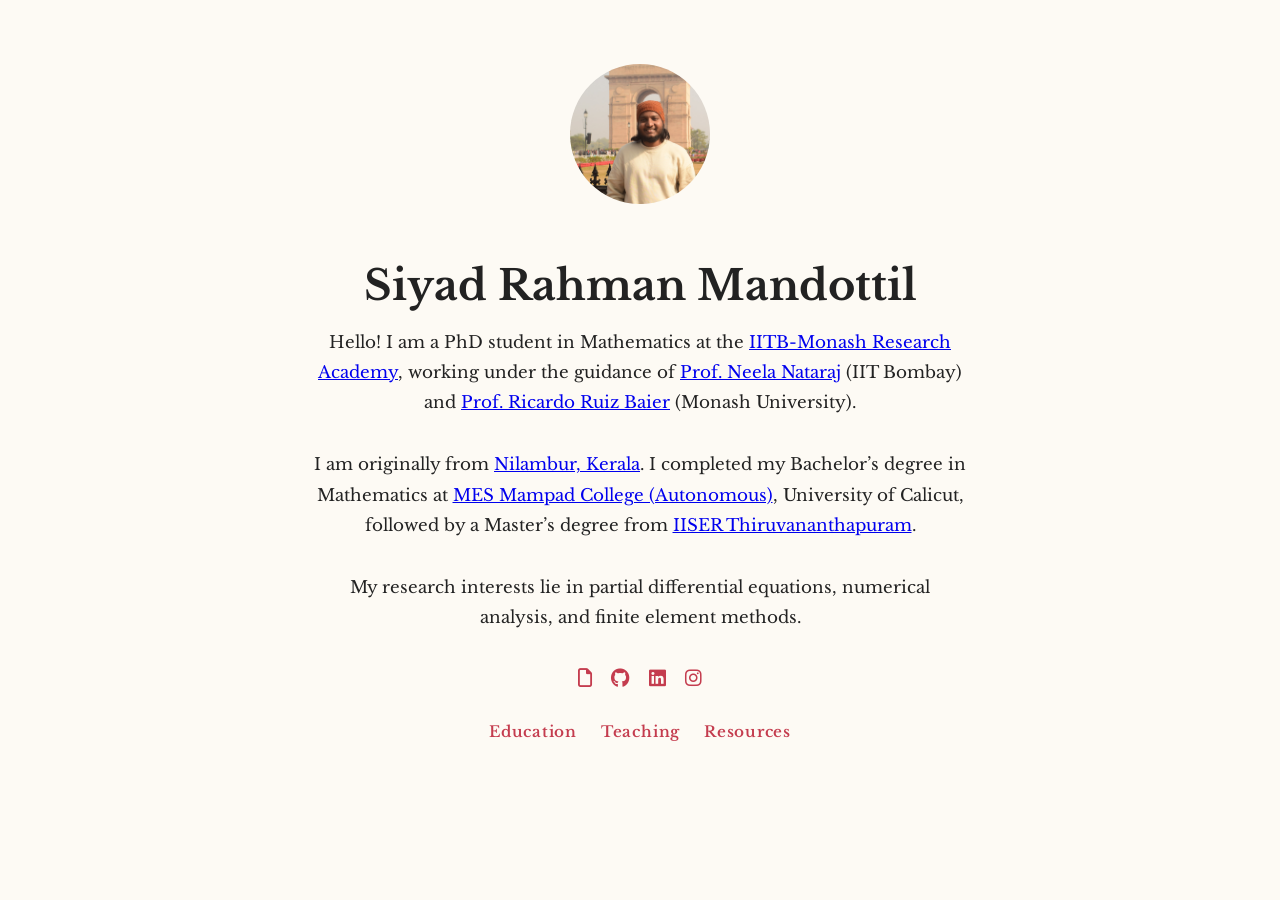
==== index.html @ 34211760 "Update" ====
<!DOCTYPE html>
<html lang="en">
<head>
  <meta charset="UTF-8" />
  <meta name="viewport" content="width=device-width, initial-scale=1.0" />
  <title>Siyad Rahman Mandottil</title>
  <link rel="stylesheet" href="style.css" />
  <!-- Icons -->
  <link rel="stylesheet" href="https://cdnjs.cloudflare.com/ajax/libs/font-awesome/6.5.1/css/all.min.css">
</head>
<body>
  <main class="container">

    <img class="avatar" src="profile.jpg" alt="profile">

    <h1>Siyad Rahman Mandottil</h1>

    <p class="bio">
      Hello! I am a PhD student in Mathematics at the <a href="https://iitbmonash.org/">IITB-Monash Research Academy</a>, working under the guidance of <a href="https://www.math.iitb.ac.in/~neela/">Prof. Neela Nataraj</a> (IIT Bombay) and <a href="https://ruizbaier.github.io/">Prof. Ricardo Ruiz Baier</a> (Monash University).</p>
      <p class="bio">I am originally from <a href="https://en.wikipedia.org/wiki/Nilambur">Nilambur, Kerala</a>. I completed my Bachelor’s degree in Mathematics at <a href="https://mesmampadcollege.edu.in/">MES Mampad College (Autonomous)</a>, University of Calicut, followed by a Master’s degree from <a href="https://www.iisertvm.ac.in/">IISER Thiruvananthapuram</a>.</p>
      <p class="bio">My research interests lie in partial differential equations, numerical analysis, and finite element methods.
    </p>

    <div class="icons">
      <a href="#" title="CV"><i class="fa-regular fa-file"></i></a>
      <a href="https://github.com/siyadrahmanm/" title="GitHub"><i class="fa-brands fa-github"></i></a>
      <a href="https://in.linkedin.com/in/siyad-rahman-mandottil-472b13235" title="LinkdIn"><i class="fa-brands fa-linkedin"></i></a>
      <a href="https://www.instagram.com/siyadrahmanm/" title="Instagram"><i class="fa-brands fa-instagram"></i></a>
    </div>

    <nav class="menu">
      <a href="education.html">Education</a>
      <a href="teaching.html">Teaching</a>
      <a href="resources.html">Resources</a>
    </nav>

  </main>
</body>
</html>
---- style.css ----
@import url('https://fonts.googleapis.com/css2?family=Libre+Baskerville:wght@400;700&display=swap');

:root {
  --bg: #fdfaf4;
  --text: #222;
  --accent: #c43c4e;
}

* {
  box-sizing: border-box;
}

body {
  margin: 0;
  font-family: 'Libre Baskerville', serif;
  background: var(--bg);
  color: var(--text);
}

.container {
  min-height: 100vh;
  max-width: 700px;
  margin: auto;
  padding: 4rem 1.5rem;
  text-align: center;
}

.avatar {
  width: 140px;
  height: 140px;
  border-radius: 50%;
  object-fit: cover;
  margin-bottom: 1.5rem;
}

h1 {
  font-size: 2.6rem;
  margin-bottom: 1rem;
}

.bio {
  font-size: 1.05rem;
  line-height: 1.8;
  margin-bottom: 2rem;
}

.accent {
  color: var(--accent);
}

.icons {
  display: flex;
  justify-content: center;
  gap: 1.2rem;
  margin-bottom: 2rem;
}

.icons a {
  color: var(--accent);
  font-size: 1.2rem;
  transition: transform 0.2s ease, opacity 0.2s ease;
}

.icons a:hover {
  transform: translateY(-2px);
  opacity: 0.8;
}

.menu {
  display: flex;
  justify-content: center;
  gap: 1.5rem;
  font-size: 0.95rem;
}

.menu a {
  text-decoration: none;
  color: var(--accent);
  font-weight: 600;
  letter-spacing: 0.05em;
}

.menu a:hover {
  text-decoration: underline;
}
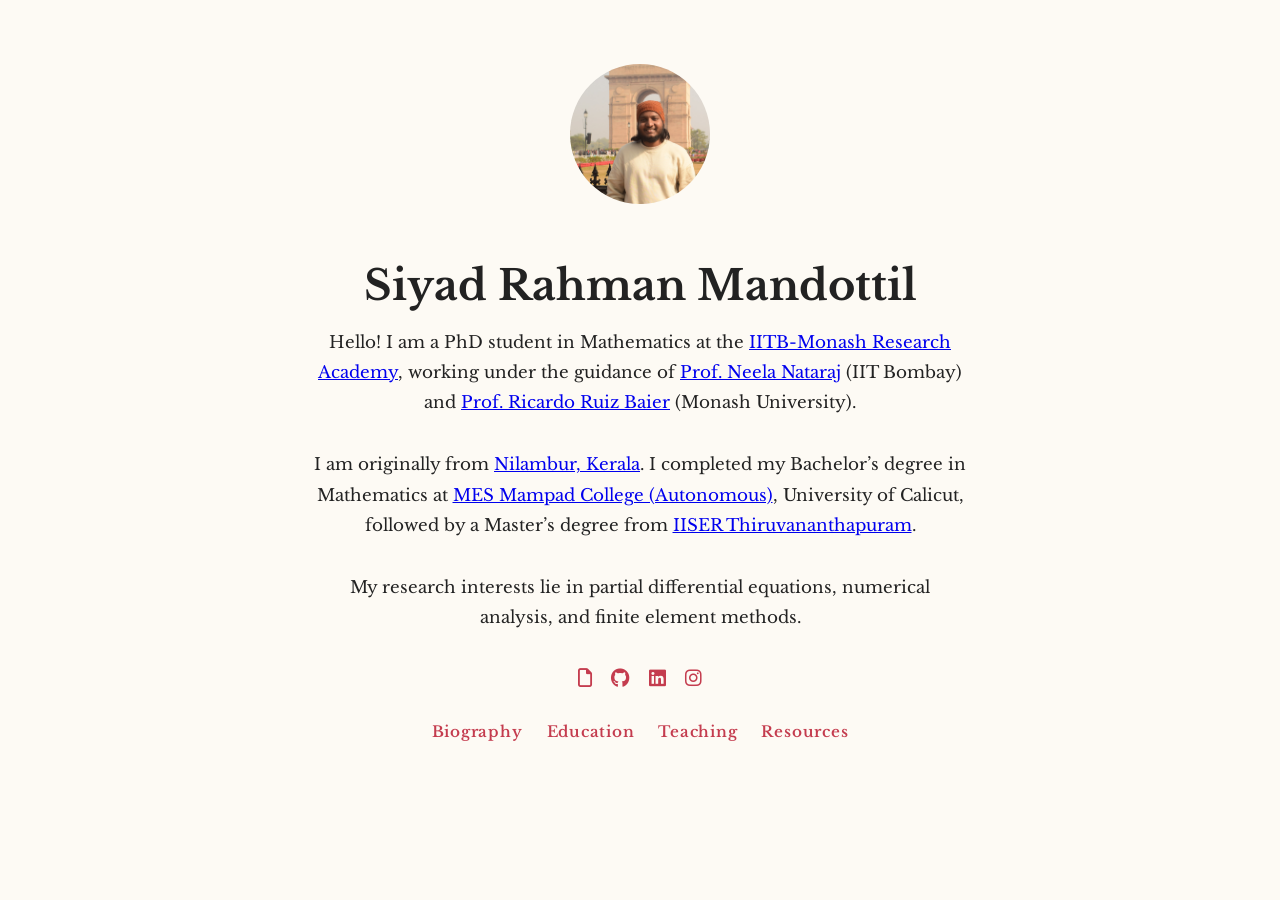
==== commit 846be1dc: "Update index.html" ====
--- a/index.html
+++ b/index.html
@@ -29,6 +29,7 @@
     </div>
 
     <nav class="menu">
+      <a href="about.html">Biography</a>
       <a href="education.html">Education</a>
       <a href="teaching.html">Teaching</a>
       <a href="resources.html">Resources</a>
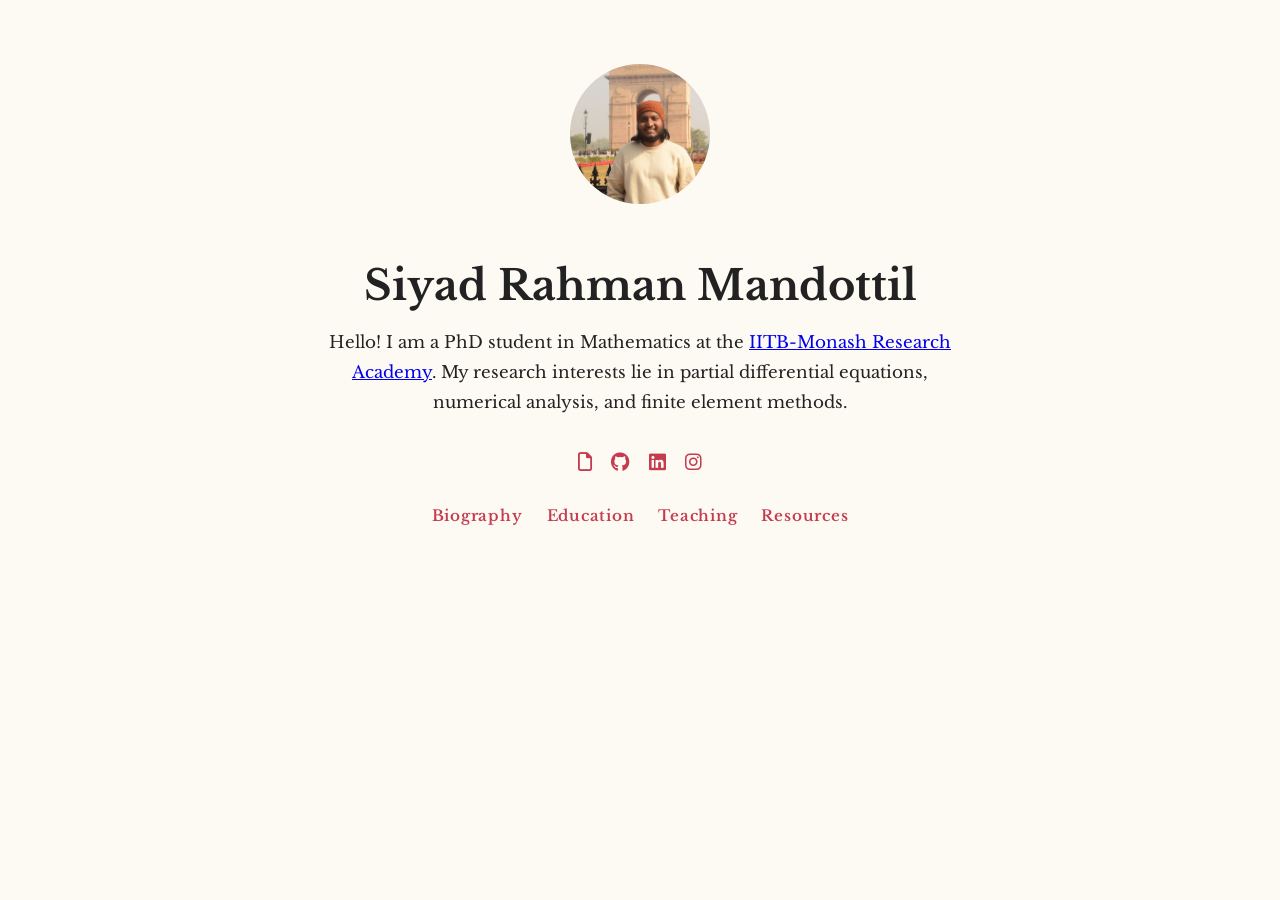
==== commit 893a2a2e: "Update index.html" ====
--- a/index.html
+++ b/index.html
@@ -16,9 +16,7 @@
     <h1>Siyad Rahman Mandottil</h1>
 
     <p class="bio">
-      Hello! I am a PhD student in Mathematics at the <a href="https://iitbmonash.org/">IITB-Monash Research Academy</a>, working under the guidance of <a href="https://www.math.iitb.ac.in/~neela/">Prof. Neela Nataraj</a> (IIT Bombay) and <a href="https://ruizbaier.github.io/">Prof. Ricardo Ruiz Baier</a> (Monash University).</p>
-      <p class="bio">I am originally from <a href="https://en.wikipedia.org/wiki/Nilambur">Nilambur, Kerala</a>. I completed my Bachelor’s degree in Mathematics at <a href="https://mesmampadcollege.edu.in/">MES Mampad College (Autonomous)</a>, University of Calicut, followed by a Master’s degree from <a href="https://www.iisertvm.ac.in/">IISER Thiruvananthapuram</a>.</p>
-      <p class="bio">My research interests lie in partial differential equations, numerical analysis, and finite element methods.
+      Hello! I am a PhD student in Mathematics at the <a href="https://iitbmonash.org/">IITB-Monash Research Academy</a>. My research interests lie in partial differential equations, numerical analysis, and finite element methods.
     </p>
 
     <div class="icons">
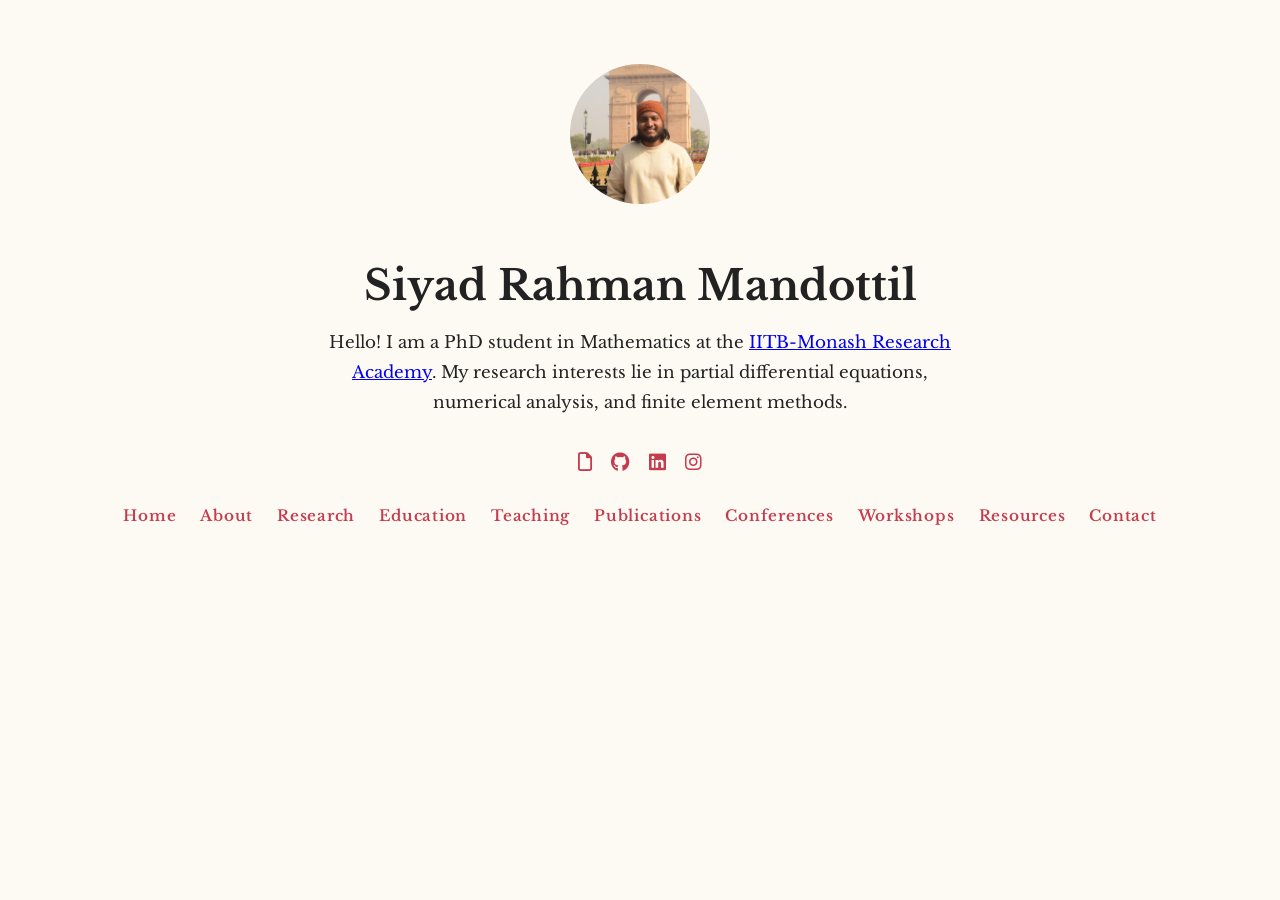
==== commit 0f3a270f: "Update index.html" ====
--- a/index.html
+++ b/index.html
@@ -27,10 +27,16 @@
     </div>
 
     <nav class="menu">
-      <a href="about.html">Biography</a>
+      <a href="index.html">Home</a>
+      <a href="about.html">About</a>
+      <a href="research.html">Research</a>
       <a href="education.html">Education</a>
       <a href="teaching.html">Teaching</a>
+      <a href="publications.html">Publications</a>
+      <a href="conferences.html">Conferences</a>
+      <a href="workshops.html">Workshops</a>
       <a href="resources.html">Resources</a>
+      <a href="contact.html">Contact</a>
     </nav>
 
   </main>
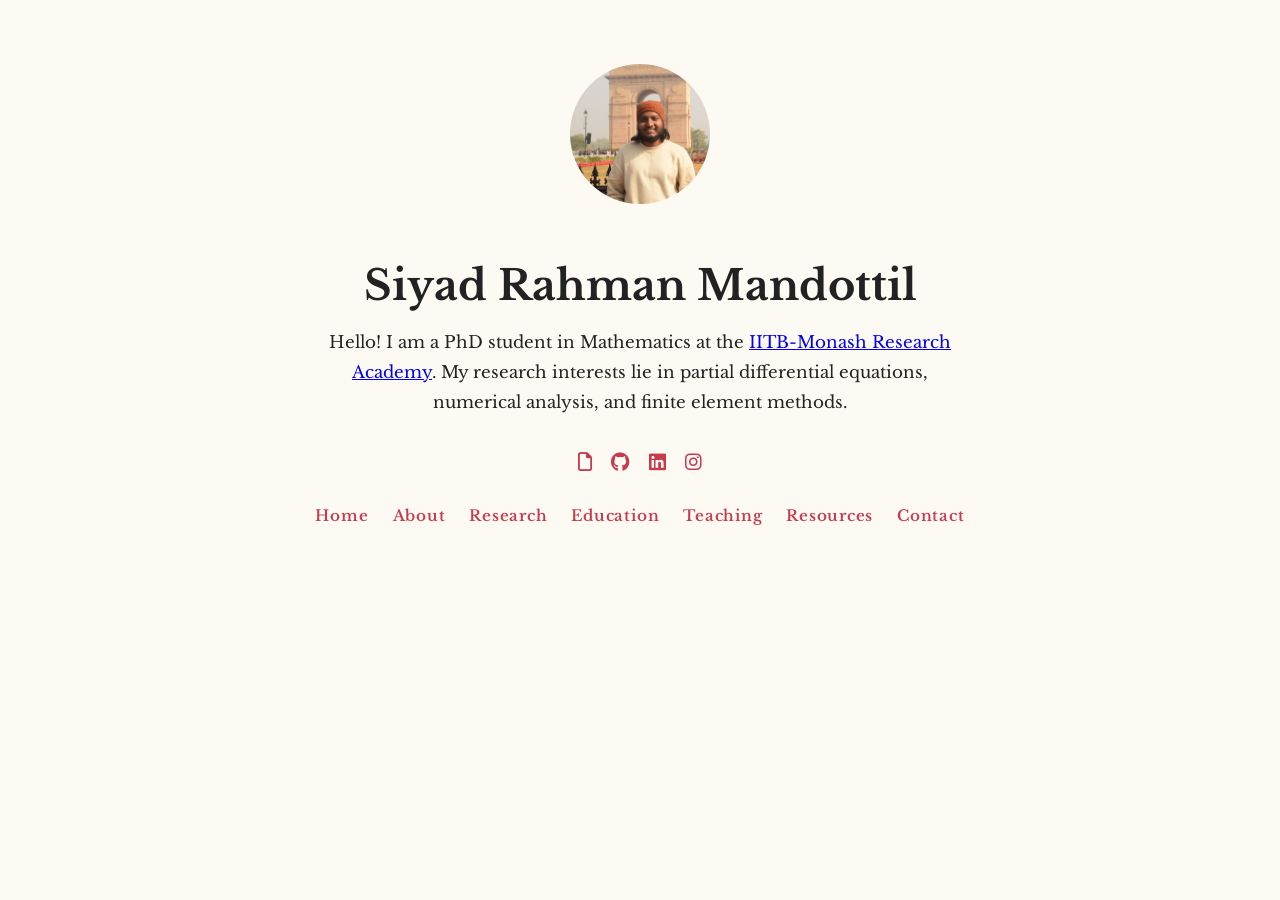
==== commit bf904e02: "Update index.html" ====
--- a/index.html
+++ b/index.html
@@ -32,9 +32,9 @@
       <a href="research.html">Research</a>
       <a href="education.html">Education</a>
       <a href="teaching.html">Teaching</a>
-      <a href="publications.html">Publications</a>
+      <!-- <a href="publications.html">Publications</a>
       <a href="conferences.html">Conferences</a>
-      <a href="workshops.html">Workshops</a>
+      <a href="workshops.html">Workshops</a> -->
       <a href="resources.html">Resources</a>
       <a href="contact.html">Contact</a>
     </nav>
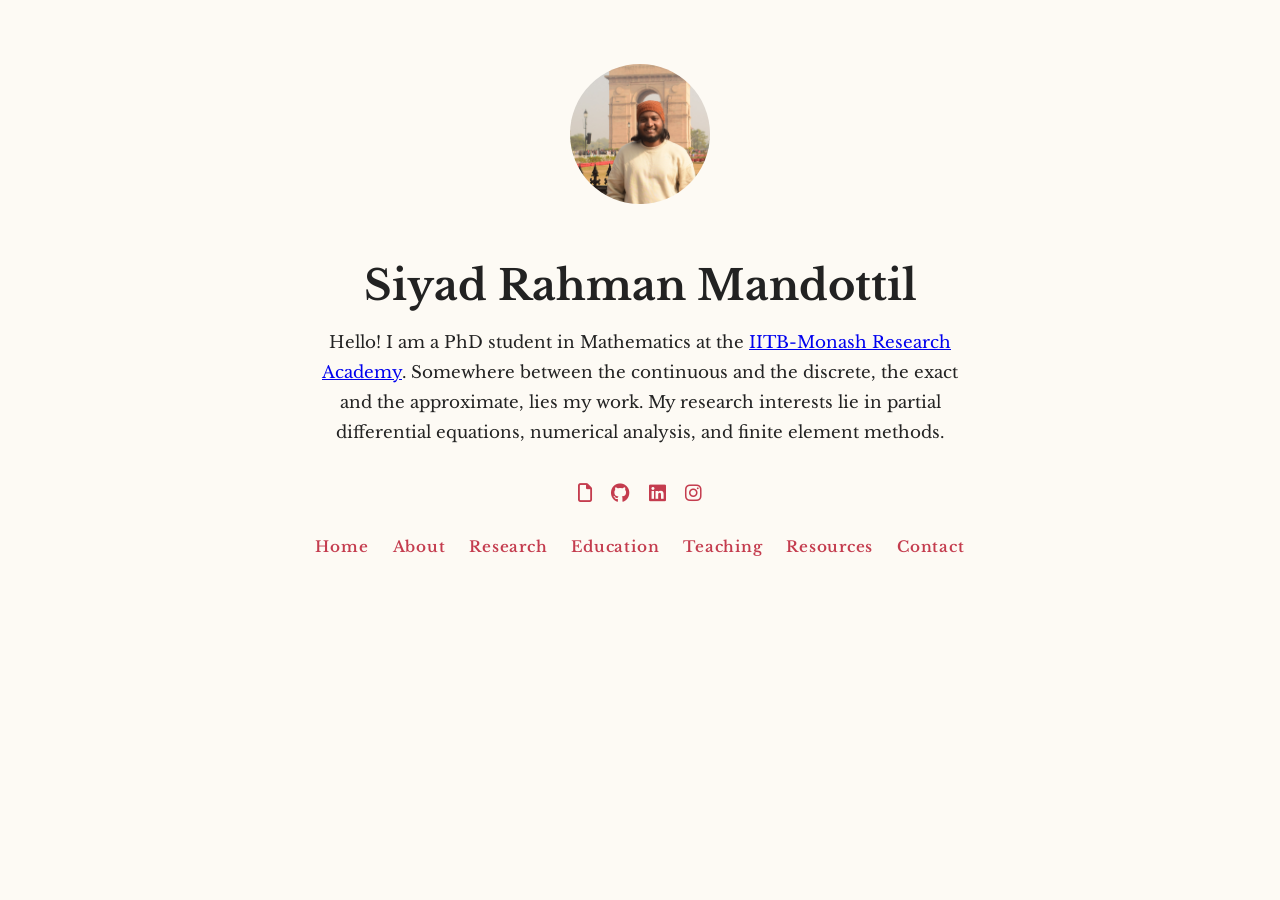
==== commit 97e0880a: "Update and rename home.html to index.html" ====
--- a/index.html
+++ b/index.html
@@ -10,13 +10,14 @@
 </head>
 <body>
   <main class="container">
-
     <img class="avatar" src="profile.jpg" alt="profile">
 
     <h1>Siyad Rahman Mandottil</h1>
 
     <p class="bio">
-      Hello! I am a PhD student in Mathematics at the <a href="https://iitbmonash.org/">IITB-Monash Research Academy</a>. My research interests lie in partial differential equations, numerical analysis, and finite element methods.
+      Hello! I am a PhD student in Mathematics at the <a href="https://iitbmonash.org/">IITB-Monash Research Academy</a>. 
+      Somewhere between the continuous and the discrete, the exact and the approximate, lies my work. My research interests lie in 
+      partial differential equations, numerical analysis, and finite element methods.
     </p>
 
     <div class="icons">
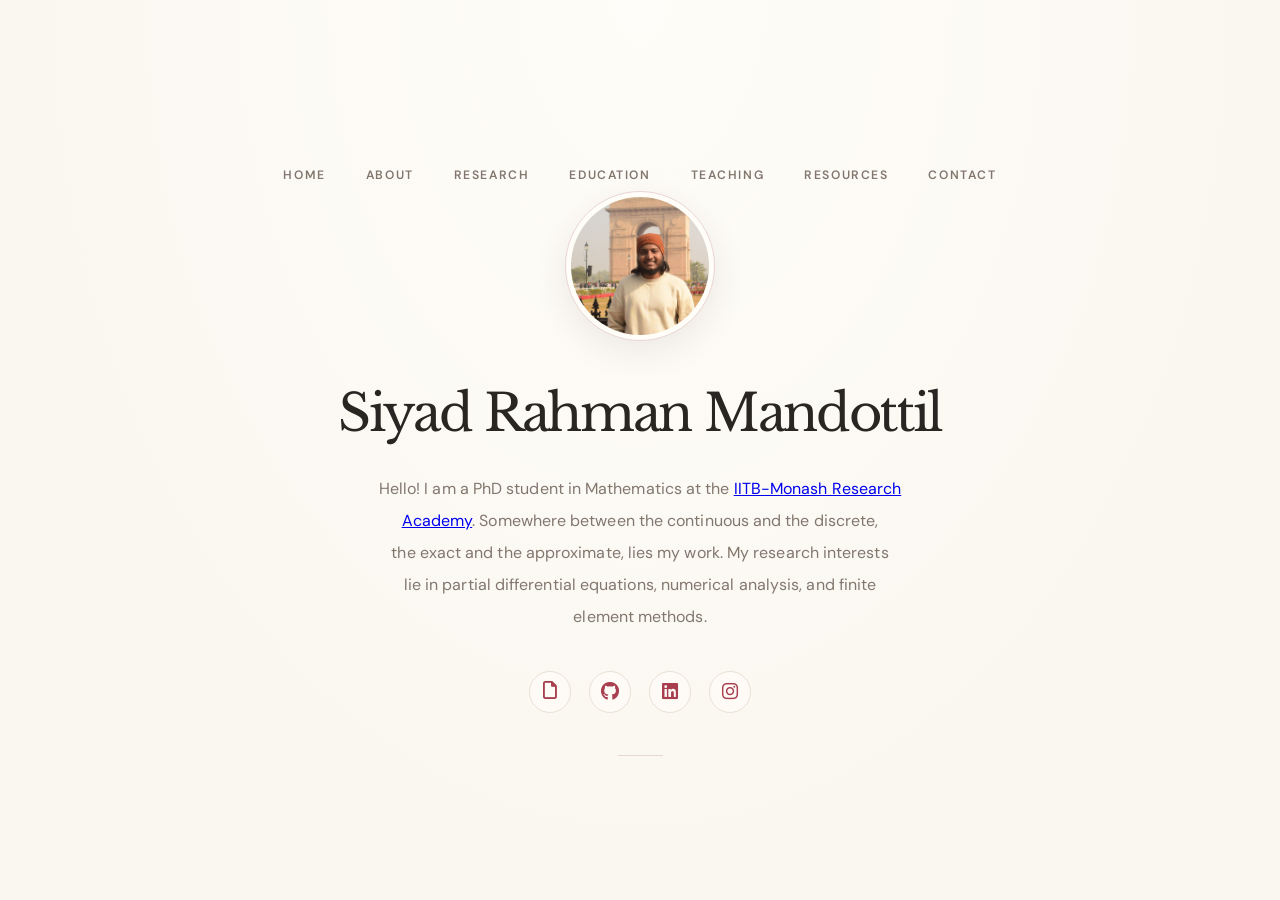
==== commit a8cfdab5: "Update index.html" ====
--- a/index.html
+++ b/index.html
@@ -10,6 +10,18 @@
 </head>
 <body>
   <main class="container">
+    <nav class="menu">
+      <a href="index.html">Home</a>
+      <a href="about.html">About</a>
+      <a href="research.html">Research</a>
+      <a href="education.html">Education</a>
+      <a href="teaching.html">Teaching</a>
+      <!-- <a href="publications.html">Publications</a>
+      <a href="conferences.html">Conferences</a>
+      <a href="workshops.html">Workshops</a> -->
+      <a href="resources.html">Resources</a>
+      <a href="contact.html">Contact</a>
+    </nav>
     <img class="avatar" src="profile.jpg" alt="profile">
 
     <h1>Siyad Rahman Mandottil</h1>
@@ -27,19 +39,6 @@
       <a href="https://www.instagram.com/siyadrahmanm/" title="Instagram"><i class="fa-brands fa-instagram"></i></a>
     </div>
 
-    <nav class="menu">
-      <a href="index.html">Home</a>
-      <a href="about.html">About</a>
-      <a href="research.html">Research</a>
-      <a href="education.html">Education</a>
-      <a href="teaching.html">Teaching</a>
-      <!-- <a href="publications.html">Publications</a>
-      <a href="conferences.html">Conferences</a>
-      <a href="workshops.html">Workshops</a> -->
-      <a href="resources.html">Resources</a>
-      <a href="contact.html">Contact</a>
-    </nav>
-
   </main>
 </body>
 </html>
--- a/style.css
+++ b/style.css
@@ -1,4 +1,392 @@
-@import url('https://fonts.googleapis.com/css2?family=Libre+Baskerville:wght@400;700&display=swap');
+@import url('https://fonts.googleapis.com/css2?family=DM+Sans:wght@400;500;600;700&family=Libre+Baskerville:wght@400;700&display=swap');
+
+/* ==============================
+   COLOUR PALETTE
+============================== */
+
+:root {
+  --bg: #faf7f0;
+  --surface: #fffdf8;
+  --text: #292522;
+  --muted: #82776e;
+  --accent: #a83e50;
+  --accent-light: #ead5d5;
+  --border: #e9e1d6;
+}
+
+/* ==============================
+   GLOBAL STYLES
+============================== */
+
+* {
+  box-sizing: border-box;
+}
+
+html {
+  scroll-behavior: smooth;
+}
+
+body {
+  margin: 0;
+  min-height: 100vh;
+
+  font-family: 'DM Sans', sans-serif;
+  background:
+    radial-gradient(
+      ellipse at top,
+      #fffdf9 0%,
+      transparent 70%
+    ),
+    var(--bg);
+
+  color: var(--text);
+  -webkit-font-smoothing: antialiased;
+}
+
+/* ==============================
+   MAIN CONTAINER
+============================== */
+
+.container {
+  width: min(100% - 48px, 760px);
+  min-height: 100vh;
+
+  margin-inline: auto;
+  padding: clamp(80px, 13vh, 140px) 0 70px;
+
+  display: flex;
+  flex-direction: column;
+  align-items: center;
+  justify-content: center;
+
+  text-align: center;
+}
+
+/* ==============================
+   PROFILE IMAGE
+============================== */
+
+.avatar {
+  display: block;
+
+  width: 150px;
+  height: 150px;
+
+  object-fit: cover;
+  border-radius: 50%;
+
+  padding: 5px;
+  border: 1px solid var(--accent-light);
+  background: var(--surface);
+
+  margin: 0 auto 38px;
+
+  box-shadow:
+    0 10px 35px rgba(70, 40, 35, 0.09);
+
+  transition:
+    transform 0.4s ease,
+    box-shadow 0.4s ease;
+}
+
+.avatar:hover {
+  transform: scale(1.04);
+
+  box-shadow:
+    0 14px 40px rgba(70, 40, 35, 0.15);
+}
+
+/* ==============================
+   MAIN HEADING
+============================== */
+
+h1 {
+  max-width: 650px;
+
+  margin: 0 auto 24px;
+
+  font-family: 'Libre Baskerville', serif;
+  font-size: clamp(2.1rem, 5vw, 3.2rem);
+
+  font-weight: 400;
+  line-height: 1.35;
+  letter-spacing: -0.045em;
+
+  text-align: center;
+}
+
+/* Accent text */
+
+.accent {
+  color: var(--accent);
+  font-style: italic;
+}
+
+/* ==============================
+   BIO / INTRODUCTION
+============================== */
+
+.bio {
+  width: 100%;
+  max-width: 530px;
+
+  margin: 0 auto 38px;
+
+  font-size: 1rem;
+  line-height: 2;
+  letter-spacing: 0.005em;
+
+  color: var(--muted);
+
+  text-align: center;
+  text-wrap: pretty;
+}
+
+/* ==============================
+   DECORATIVE DIVIDER
+============================== */
+
+.container::after {
+  content: "";
+
+  display: block;
+
+  width: 45px;
+  height: 1px;
+
+  background: var(--accent-light);
+
+  margin: 0 auto 32px;
+}
+
+/* ==============================
+   SOCIAL ICONS
+============================== */
+
+.icons {
+  display: flex;
+  align-items: center;
+  justify-content: center;
+
+  gap: 18px;
+
+  width: 100%;
+  margin: 0 auto 42px;
+}
+
+.icons a {
+  width: 42px;
+  height: 42px;
+
+  display: flex;
+  align-items: center;
+  justify-content: center;
+
+  color: var(--accent);
+  font-size: 1.15rem;
+
+  border: 1px solid var(--border);
+  border-radius: 50%;
+
+  background: rgba(255, 253, 248, 0.7);
+
+  text-decoration: none;
+
+  transition:
+    color 0.3s ease,
+    background 0.3s ease,
+    border-color 0.3s ease,
+    transform 0.3s ease,
+    box-shadow 0.3s ease;
+}
+
+.icons a:hover {
+  color: white;
+
+  background: var(--accent);
+  border-color: var(--accent);
+
+  transform: translateY(-4px);
+
+  box-shadow:
+    0 5px 15px rgba(168, 62, 80, 0.18);
+}
+
+/* ==============================
+   NAVIGATION MENU
+============================== */
+
+.menu {
+  width: 100%;
+
+  display: flex;
+  align-items: center;
+  justify-content: center;
+  flex-wrap: wrap;
+
+  gap: 16px 36px;
+
+  margin: 0 auto;
+  padding: 0 10px;
+
+  font-size: 0.76rem;
+  letter-spacing: 0.13em;
+  text-transform: uppercase;
+
+  text-align: center;
+}
+
+.menu a {
+  position: relative;
+
+  display: inline-block;
+
+  padding: 8px 2px;
+
+  text-decoration: none;
+  color: var(--muted);
+
+  font-weight: 600;
+
+  transition: color 0.25s ease;
+}
+
+/* Animated underline */
+
+.menu a::after {
+  content: "";
+
+  position: absolute;
+
+  left: 0;
+  bottom: 2px;
+
+  width: 0;
+  height: 1px;
+
+  background: var(--accent);
+
+  transition: width 0.3s ease;
+}
+
+.menu a:hover {
+  color: var(--accent);
+}
+
+.menu a:hover::after {
+  width: 100%;
+}
+
+/* ==============================
+   TEXT SELECTION
+============================== */
+
+::selection {
+  background: var(--accent-light);
+  color: var(--text);
+}
+
+/* ==============================
+   MOBILE RESPONSIVENESS
+============================== */
+
+@media (max-width: 600px) {
+
+  .container {
+    width: calc(100% - 40px);
+
+    min-height: 100svh;
+
+    padding: 65px 0 50px;
+  }
+
+  .avatar {
+    width: 125px;
+    height: 125px;
+
+    margin-bottom: 30px;
+  }
+
+  h1 {
+    font-size: clamp(2rem, 9vw, 2.6rem);
+
+    line-height: 1.4;
+
+    margin-bottom: 20px;
+  }
+
+  .bio {
+    max-width: 440px;
+
+    font-size: 0.93rem;
+    line-height: 1.9;
+
+    margin-bottom: 30px;
+  }
+
+  .container::after {
+    margin-bottom: 27px;
+  }
+
+  .icons {
+    gap: 15px;
+
+    margin-bottom: 34px;
+  }
+
+  .menu {
+    gap: 10px 23px;
+
+    font-size: 0.7rem;
+    letter-spacing: 0.1em;
+  }
+}
+
+/* ==============================
+   SMALL MOBILE SCREENS
+============================== */
+
+@media (max-width: 360px) {
+
+  .container {
+    width: calc(100% - 32px);
+  }
+
+  .avatar {
+    width: 115px;
+    height: 115px;
+  }
+
+  h1 {
+    font-size: 1.9rem;
+  }
+
+  .bio {
+    font-size: 0.88rem;
+  }
+
+  .menu {
+    gap: 8px 16px;
+  }
+}
+
+/* ==============================
+   REDUCED MOTION ACCESSIBILITY
+============================== */
+
+@media (prefers-reduced-motion: reduce) {
+
+  *,
+  *::before,
+  *::after {
+    scroll-behavior: auto !important;
+    transition-duration: 0.01ms !important;
+    animation-duration: 0.01ms !important;
+  }
+}
+
+
+/* @import url('https://fonts.googleapis.com/css2?family=Libre+Baskerville:wght@400;700&display=swap');
 
 :root {
   --bg: #fdfaf4;
@@ -82,4 +470,4 @@
 
 .menu a:hover {
   text-decoration: underline;
-}
+} */
